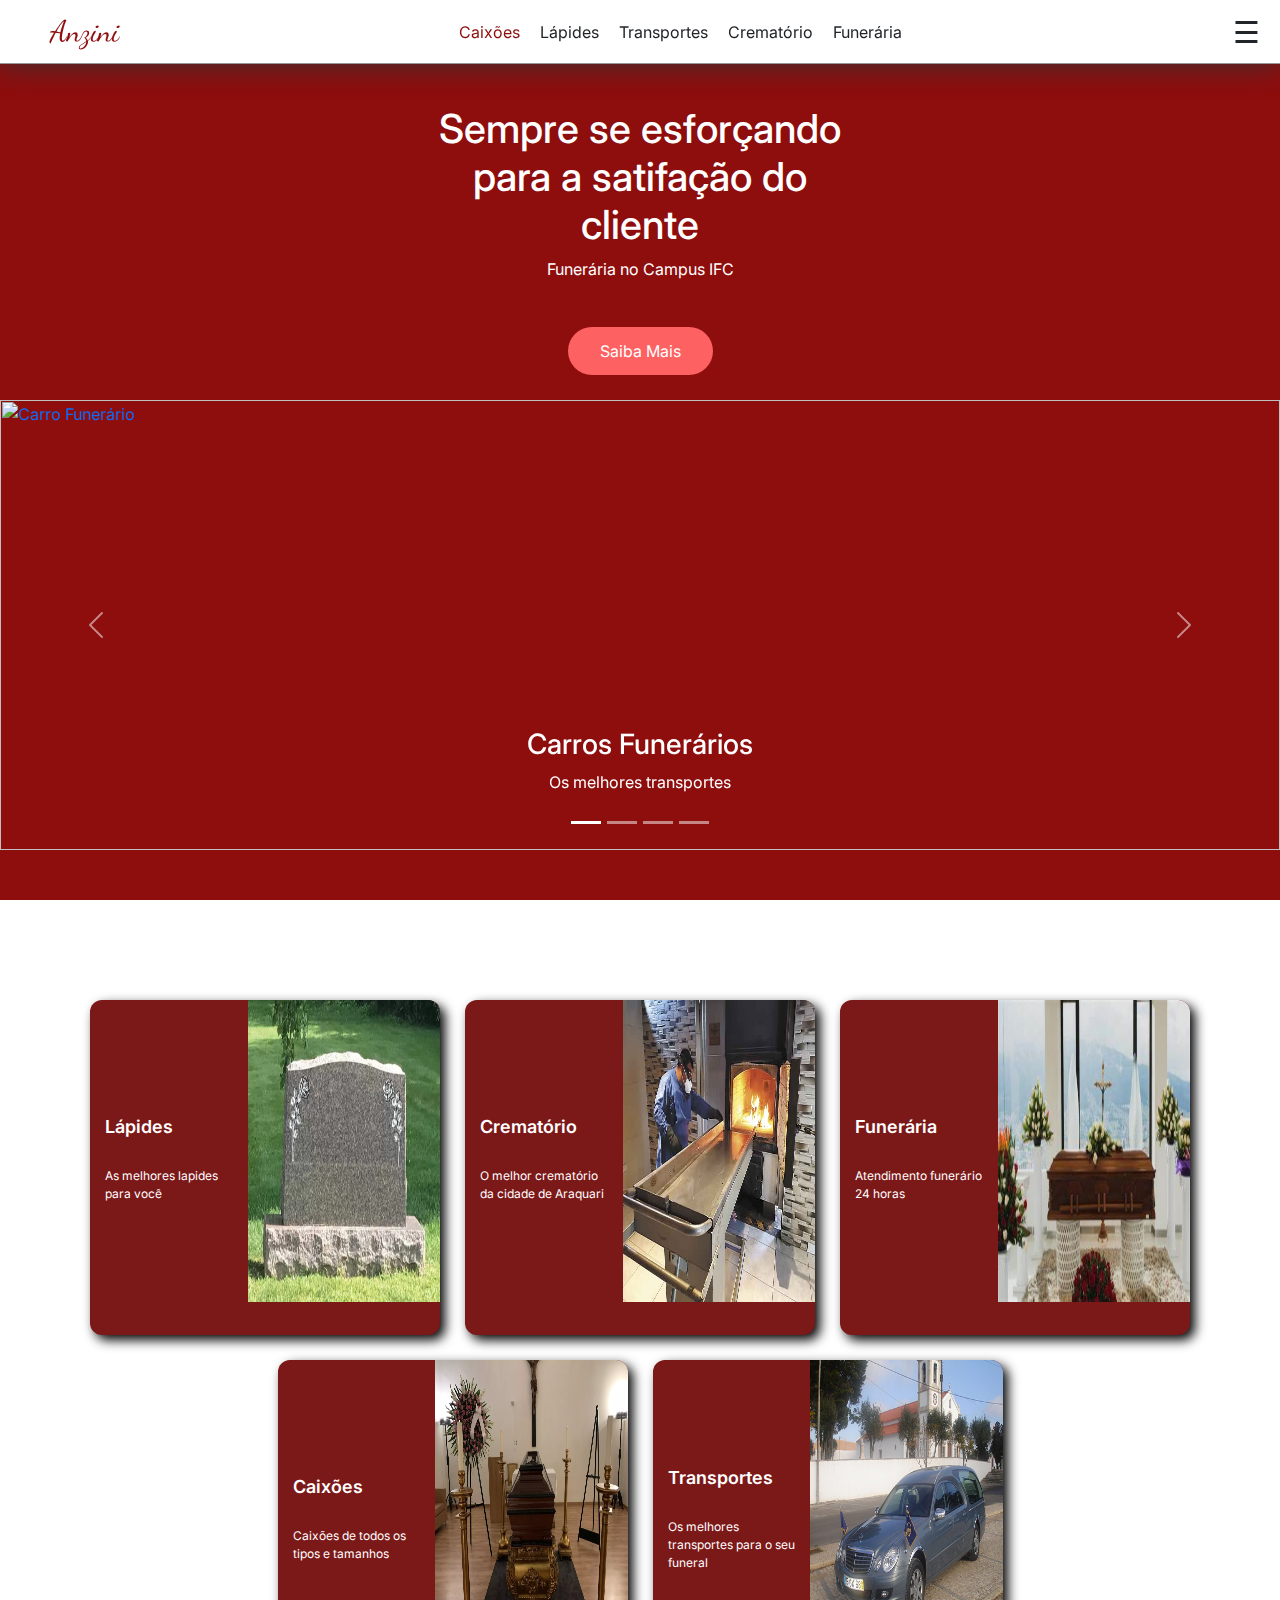
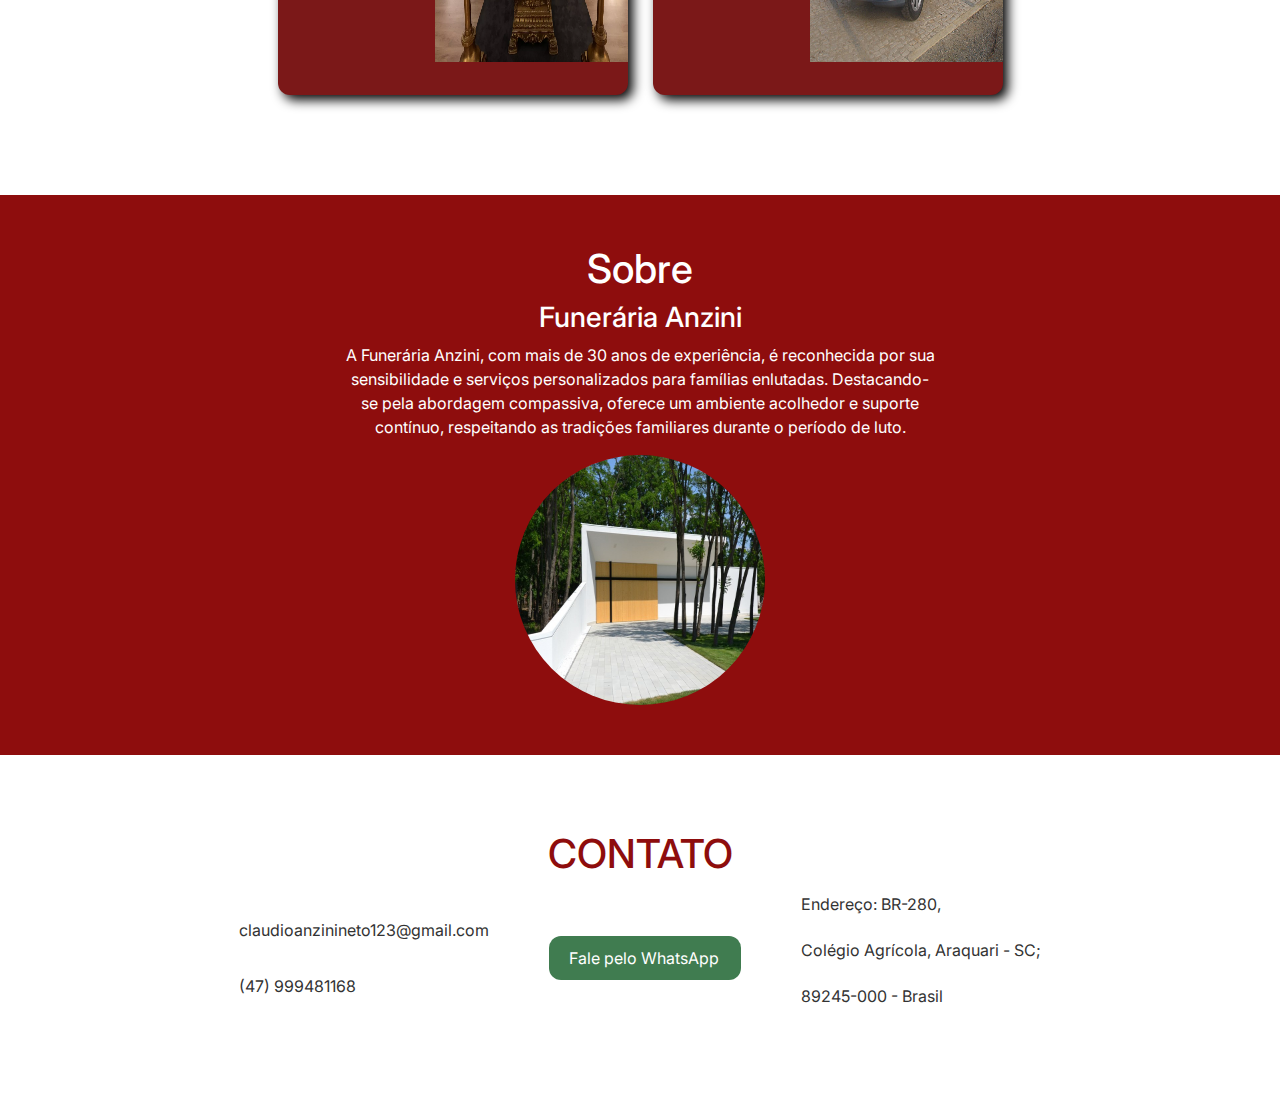
==== index.html @ 17d8efd2 "aaa" ====
<html lang="pt-br">

<head>
  <meta charset="UTF-8">
  <meta name="viewport" content="width=device-width, initial-scale=1.0">
  <title>Funerária Anzini</title>
  <link rel="stylesheet" href="style.css">
  <link href="https://cdn.jsdelivr.net/npm/bootstrap@5.3.2/dist/css/bootstrap.min.css" rel="stylesheet">
  <script src="https://cdn.jsdelivr.net/npm/bootstrap@5.3.2/dist/js/bootstrap.bundle.min.js"></script>
  <script src="script.js"></script>
</head>

<body>
  <header>
    <a id="site-titulo" href="index.html">Anzini</a>
    <ul id="menu-itens" style="text-decoration: none;">
      <li class="menu-item activate menu-item-activate sumir"><a href="index.html">Caixões</a></li>
      <li class="menu-item sumir"><a>Lápides</a></li>
      <li class="menu-item sumir"><a>Transportes</a></li>
      <li class="menu-item sumir"><a>Crematório</a></li>
      <li class="menu-item sumir"><a>Funerária</a></li>
      <li><a><span class="menu-item" id="menu-reponsivo" style="font-size:30px;cursor:pointer"
            onclick="openNav()">&#9776;</span></a></li>
    </ul>
  </header>
  <section class="section-cor">
    <h1>Sempre se esforçando para a satifação do cliente</h1>
    <p>Funerária no Campus IFC</p>
    <a href="saibamais.html" class="botao-primario" style="margin-top: 30px;">Saiba Mais</a>
  </section>



  <section id="demo" class="carousel slide" data-bs-ride="carousel">

    <div class="carousel-indicators">
      <button type="button" data-bs-target="#demo" data-bs-slide-to="0" class="active"></button>
      <button type="button" data-bs-target="#demo" data-bs-slide-to="1"></button>
      <button type="button" data-bs-target="#demo" data-bs-slide-to="2"></button>
      <button type="button" data-bs-target="#demo" data-bs-slide-to="3"></button>
    </div>

    <div class="carousel-inner">
      <a class="carousel-item active">
        <img style="height: 450px;width: 100%; object-fit: cover;" src="img/carro_funerario.jpg" alt="Carro Funerário">
        <div class="carousel-caption">
          <h3>Carros Funerários</h3>
          <p>Os melhores transportes</p>
        </div>
      </a>
      <a class="carousel-item">
        <img style="height: 450px;width: 100%; object-fit: cover;" src="img/Lapides.jpg" alt="Los Angeles">
        <div class="carousel-caption">
          <h3>Cerimônia</h3>
          <p>As melhores cerimônias de enterro</p>
        </div>
      </a>
      <a class="carousel-item">
        <img style="height: 450px;width: 100%; object-fit: cover;" src="img/flores.jpg" alt="Los Angeles">
        <div class="carousel-caption">
          <h3>Flores</h3>
          <p>O maior arsenal de flores</p>
        </div>
      </a>
      <a class="carousel-item">
        <img style="height: 450px;width: 100%; object-fit: cover;" src="img/caixoes.jpg" alt="Los Angeles">
        <div class="carousel-caption">
          <h3>Caixões</h3>
          <p>Caixões personalizados</p>
        </div>
      </a>
    </div>

    <button class="carousel-control-prev" type="button" data-bs-target="#demo" data-bs-slide="prev">
      <span class="carousel-control-prev-icon"></span>
    </button>
    <button class="carousel-control-next" type="button" data-bs-target="#demo" data-bs-slide="next">
      <span class="carousel-control-next-icon"></span>
    </button>
  </section>
  <section class="section-cor" style="height: 50px;">
  </section>
  <section class="section-itens" id="section-itens">
    <div class="flex-div">
      <a class="bloco">
        <div class="bloco-div-texto">
          <h3>Lápides</h3>
          <p>As melhores lapides para você</p>
        </div>
        <div class="bloco-div-img">
          <img src="img/lapide2.webp">
        </div>
      </a>
      <a class="bloco">
        <div class="bloco-div-texto">
          <h3>Crematório</h3>
          <p>O melhor crematório da cidade de Araquari</p>
        </div>
        <div class="bloco-div-img">
          <img src="img/crematorio.jpg">
        </div>
      </a>
      <a class="bloco">
        <div class="bloco-div-texto">
          <h3>Funerária</h3>
          <p>Atendimento funerário 24 horas</p>
        </div>
        <div class="bloco-div-img">
          <img src="img/funeraria2.jpg">
        </div>
      </a>
      <a class="bloco">
        <div class="bloco-div-texto">
          <h3>Caixões</h3>
          <p>Caixões de todos os tipos e tamanhos</p>
        </div>
        <div class="bloco-div-img">
          <img src="img/caixaooooooooo.webp">
        </div>
      </a>
      <a class="bloco">
        <div class="bloco-div-texto">
          <h3>Transportes</h3>
          <p>Os melhores transportes para o seu funeral</p>
        </div>
        <div class="bloco-div-img">
          <img src="img/carro1.jpg">
        </div>
      </a>
      </a>

    </div>
  </section>

  <section class="section-sobre">
    <h1>Sobre</h1>
    <h3>Funerária Anzini</h3>

    <p>A Funerária Anzini, com mais de 30 anos de experiência, é reconhecida por sua sensibilidade e serviços
      personalizados para famílias enlutadas. Destacando-se pela abordagem compassiva, oferece um ambiente acolhedor e
      suporte contínuo, respeitando as tradições familiares durante o período de luto.</p>
    <img src="img/funeraria.jpg" class="imagem">
  </section>
  <section class="section-final">
    <h1>CONTATO</h1>
    <div class="flex">
      <div class="flex2">
        <a href="mailto:claudioanzinineto123@gmail.com">claudioanzinineto123@gmail.com</a>
        <a href="tel:+5547999481168">(47) 999481168</a>
      </div>
      <div class="botoes-meio">
        <a class="botao-verde" href="whatsapp">Fale pelo WhatsApp</a>


      </div>
      <div class="flex2">
        <p>Endereço: BR-280,</p>
        <p>Colégio Agrícola, Araquari - SC;</p>
        <p>89245-000 - Brasil</p>
      </div>

    </div>

  </section>

</body>

</html>
---- style.css ----
@import url('https://fonts.googleapis.com/css2?family=Dancing+Script:wght@400;700&family=Roboto&display=swap');
@import url('https://fonts.googleapis.com/css2?family=Inter&display=swap');


*{
    font-family: 'Inter', sans-serif;
}
body {
    margin: 0;
    padding: 0;
    background-color: #8E0D0D !important;
}
header{
    height: 64px;
    width: 100%;
    display: flex;
    border-bottom: 1px solid rgb(151, 151, 151);
    align-items: center;
    background-color: white;
    justify-content: center;
    position: fixed;
    z-index: 1;
    box-shadow: #333333 0px 0px 30px;
}
#site-titulo{
    font-family: 'Dancing Script', cursive;
    font-size: 30px;
    color: #8E0D0D;
    margin-left: 50px;
    text-decoration: none !important;
    position: fixed;
    left: 0;
    animation: animacao;
    animation-duration: 3s;
    animation-iteration-count: infinite; 
}
.menu-item a {
    color:black;
    text-decoration: none;
}
.menu-item a:hover {
    text-decoration: underline !important;
    cursor: pointer;
}
.menu-item a:active{
    color: #8E0D0D !important;
    text-decoration: none !important;
}
.menu-item-activate a{
    color: #8E0D0D !important;
    text-decoration: none !important;
}

#menu-itens{
    list-style-type: none;
    display: flex;
    margin: 0;
    padding-left: 100px;
    text-decoration: none;
}
.menu-item{
    padding-right: 20px;
}
.section-cor{
    height: 400px;
    display: flex;
    flex-direction: column;
    justify-content: center;
    align-items: center;
}
.section-cor h1{
    margin-top: 80px;
    max-width: 450px;
}

.section-cor > *{
    color: white !important;   
    width: 50%;
    text-align: center;
}
.botao-primario{
    text-decoration: none !important;
    background-color: #FE6161;
    border-radius: 32px;
    padding: 12px 32px;
    width:auto;
}
.section-itens{
    padding: 100px 0px;
    background-color: white;
    display: flex;
    align-items: center;
}
.bloco-div-img-texto{
    display: flex;
    height: 85%;
}
.bloco{
    height: 335px;
    width: 350px;
    background-color: #7B1818;
    color: white;
    border-radius: 12px;
    box-shadow: 5px 5px 12px black;
    text-decoration: none;
    display: flex;
    cursor: pointer;
}
.flex-div{
    display: flex;
    gap: 25px;
    justify-content: center;
    flex-wrap: wrap;
    margin: auto;
    max-width: 1100px;
}

.bloco-div-texto{
    width: 45%;
    height: 100%;
    padding: 15px;
    color: white;
    display: flex;
    flex-direction: column;
    justify-content: center;
}

.bloco-div-texto h3{
    font-weight: 600;
    font-size: 18px;
    margin-bottom: 30px;
}

.bloco-div-texto p {
    font-size: 12px; 
}

.bloco-div-img{
    width: 55%;
    height: 100%;
}
.bloco-div-img img{
    height: 90%;
    width: 100%;
    border-top-right-radius: 12px;
}
.section-final{
    color:#8E0D0D;
    background-color: white;
    display: flex;
    justify-content: center;
    padding: 75px;
    flex-direction: column;
    align-items: center;
}
.section-cor h3{
    margin-bottom: 50px;
}
.flex{
    display: flex;
}
.flex2{
    display: flex;
    flex-direction: column;
    margin: 0 10px;
    justify-content: space-evenly;
}
.imagem{
    height: 250px !important;
    width: 250px !important;
    border-radius: 50% !important;
}
.section-sobre{
    display: flex;
    flex-direction: column;
    justify-content: center;
    align-items: center;
    margin: 50px;
}
.section-sobre > *{
    color: white !important;   
    width: 50%;
    text-align: center;
}
.botao-verde{
    padding: 10px 20px;
    background-color: #407C50;
    color: white;
    border-radius: 12px;
    text-decoration: none;
    margin: 25px;
    width: 192px !important;
}
.botoes-meio{
    margin: 25px;
    display: flex;

}
.flex2 a {
    text-decoration: none;
    color: #333333;
}
.flex2 p {
    text-decoration: none;
    color: #333333;
}
.flex2 a:hover{
    text-decoration: underline;
}
.botao-redesocial{
    height: 50px;
    width: 50px;
    background-color: black;
}
.carousel-item{
    cursor: pointer;
}
@keyframes animacao {
    0% {
        transform:scale(1);
    }
    50% {
        transform:scale(1.5);
    }
    100%{
        transform: scale(1);
    }
  }
.botao-adicionar{
    text-decoration: none !important;
    background-color: #FE6161;
    border-radius: 12px;
    padding: 5px 20px;
    width:auto;
    margin-left: 20%;
}
#menu-reponsivo{
    position: fixed;
    right: 0px;
    margin-left: 52%;
    padding-left: 10px;
    font-size: 30px; 
    cursor: pointer;
    text-decoration: none;
    margin-top: -10px;
}
@media screen and (max-width: 700px){
    .sumir{
        display: none;
    }
    #menu-reponsivo{
        margin-top: -22px;
    }
}
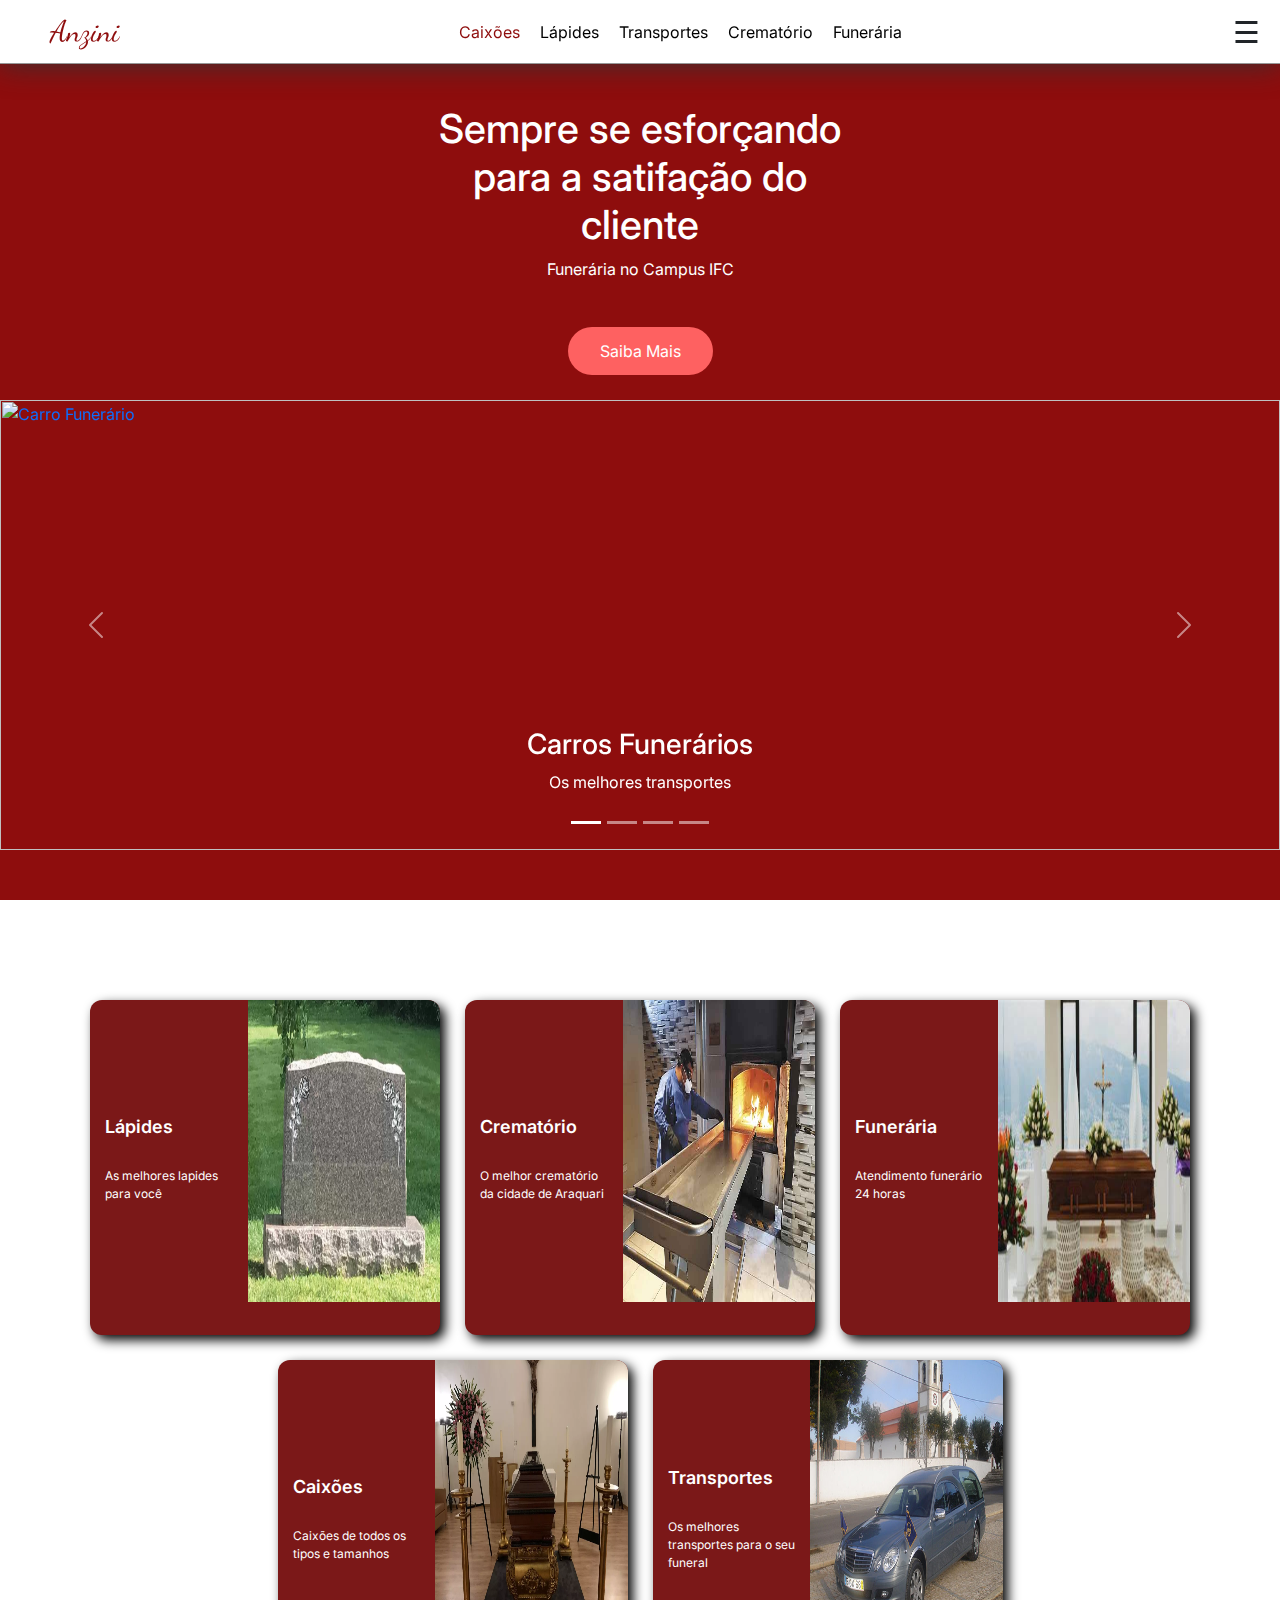
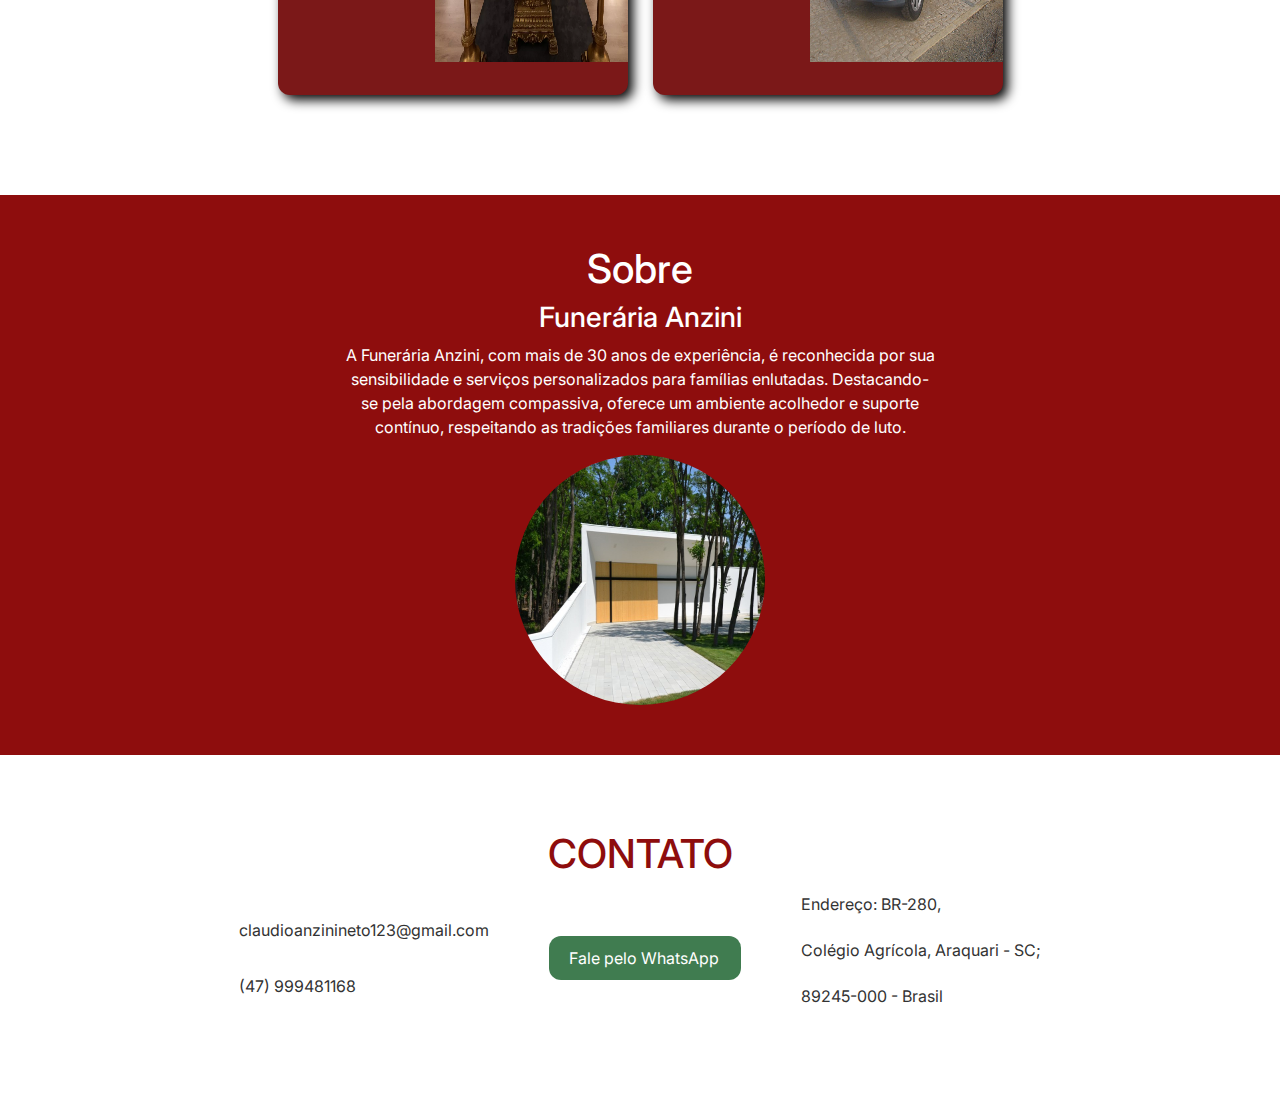
==== commit 5b333105: "Merge branch 'master' of https://github.com/ClaudioAnzini/topicos" ====
--- a/index.html
+++ b/index.html
@@ -14,11 +14,11 @@
   <header>
     <a id="site-titulo" href="index.html">Anzini</a>
     <ul id="menu-itens" style="text-decoration: none;">
-      <li class="menu-item activate menu-item-activate sumir"><a href="index.html">Caixões</a></li>
-      <li class="menu-item sumir"><a>Lápides</a></li>
-      <li class="menu-item sumir"><a>Transportes</a></li>
-      <li class="menu-item sumir"><a>Crematório</a></li>
-      <li class="menu-item sumir"><a>Funerária</a></li>
+      <li class="menu-item activate menu-item-activate sumir"><a href="caixoes.html">Caixões</a></li>
+      <li class="menu-item sumir"><a href="lapides.html">Lápides</a></li>
+      <li class="menu-item sumir"><a href="transportes.html">Transportes</a></li>
+      <li class="menu-item sumir"><a href="crematorio.html">Crematório</a></li>
+      <li class="menu-item sumir"><a href="#section-sobre">Funerária</a></li> 
       <li><a><span class="menu-item" id="menu-reponsivo" style="font-size:30px;cursor:pointer"
             onclick="openNav()">&#9776;</span></a></li>
     </ul>
@@ -26,7 +26,7 @@
   <section class="section-cor">
     <h1>Sempre se esforçando para a satifação do cliente</h1>
     <p>Funerária no Campus IFC</p>
-    <a href="saibamais.html" class="botao-primario" style="margin-top: 30px;">Saiba Mais</a>
+    <a href="#section-sobre" class="botao-primario" style="margin-top: 30px;">Saiba Mais</a>
   </section>
 
 
@@ -132,7 +132,7 @@
     </div>
   </section>
 
-  <section class="section-sobre">
+  <section class="section-sobre" id="section-sobre">
     <h1>Sobre</h1>
     <h3>Funerária Anzini</h3>
 
--- a/style.css
+++ b/style.css
@@ -251,4 +251,23 @@
     #menu-reponsivo{
         margin-top: -22px;
     }
+}
+.seis_blocos{
+    height: 400px;
+    width: 450px;
+    background-color: #7B1818;
+    color: white;
+    border-radius: 10px;
+    box-shadow: 5px 5px 12px black;
+    text-decoration: none;
+    display: flex;
+    cursor: pointer;
+}
+.section-blocos_seis{
+    display: flex;
+    gap: 20px;
+    justify-content: center;
+    flex-wrap: wrap;
+    margin: auto;
+    max-width: 1500px;
 }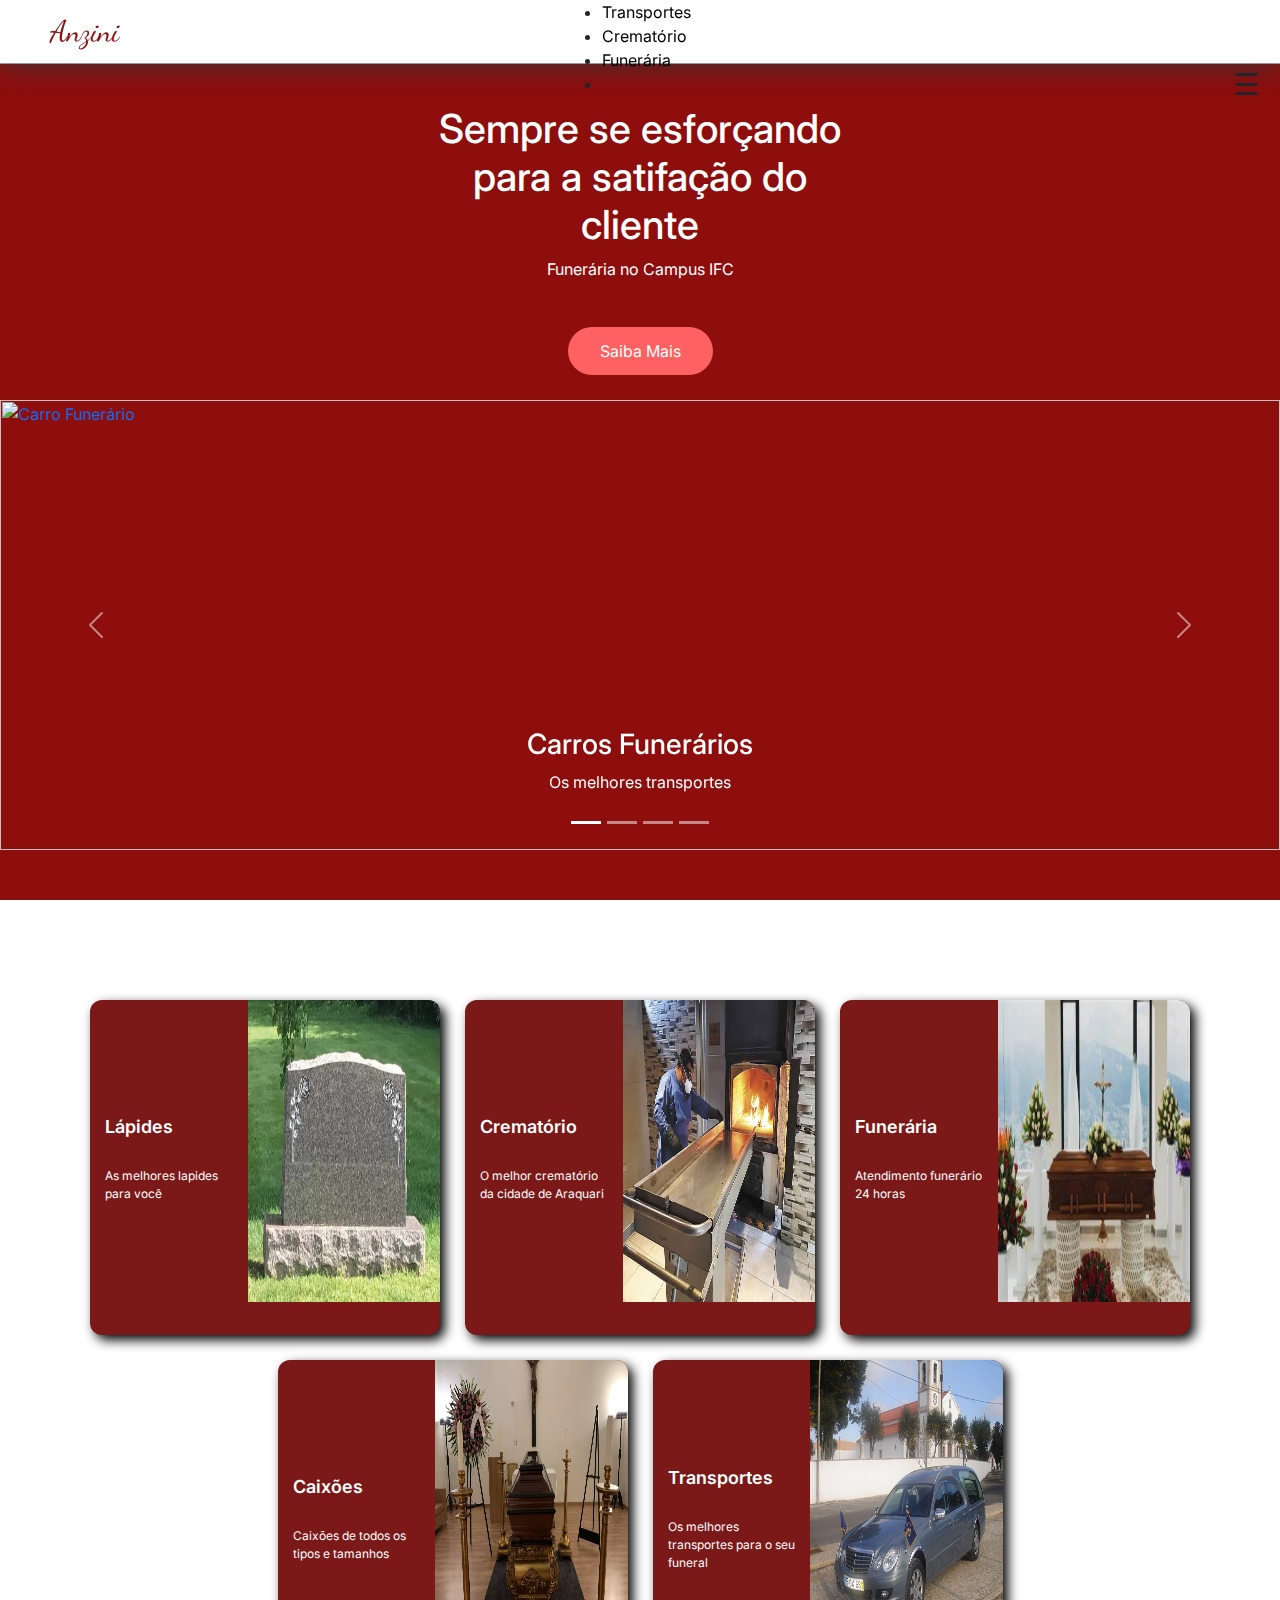
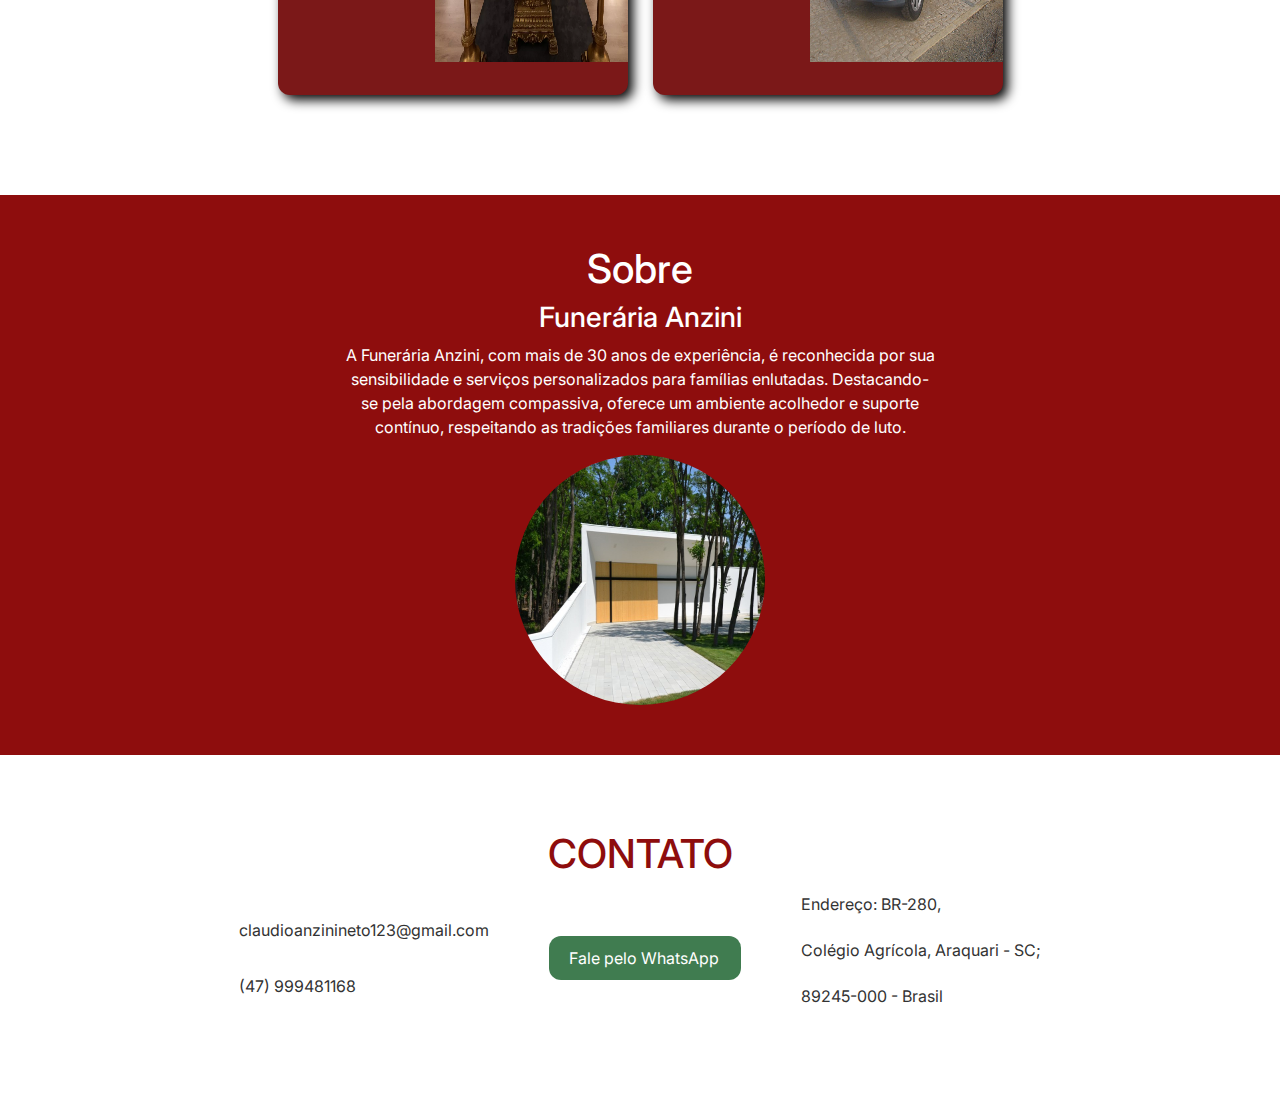
==== commit 3797dabb: "lololol" ====
--- a/index.html
+++ b/index.html
@@ -13,12 +13,12 @@
 <body>
   <header>
     <a id="site-titulo" href="index.html">Anzini</a>
-    <ul id="menu-itens" style="text-decoration: none;">
-      <li class="menu-item activate menu-item-activate sumir"><a href="caixoes.html">Caixões</a></li>
-      <li class="menu-item sumir"><a href="lapides.html">Lápides</a></li>
-      <li class="menu-item sumir"><a href="transportes.html">Transportes</a></li>
-      <li class="menu-item sumir"><a href="crematorio.html">Crematório</a></li>
-      <li class="menu-item sumir"><a href="#section-sobre">Funerária</a></li> 
+    <ul id="menu-itens sumir" style="text-decoration: none;">
+      <li class="menu-item activate menu-item-activate"><a href="caixoes.html">Caixões</a></li>
+      <li class="menu-item"><a href="lapides.html">Lápides</a></li>
+      <li class="menu-item"><a href="transportes.html">Transportes</a></li>
+      <li class="menu-item"><a href="crematorio.html">Crematório</a></li>
+      <li class="menu-item"><a href="#section-sobre">Funerária</a></li>
       <li><a><span class="menu-item" id="menu-reponsivo" style="font-size:30px;cursor:pointer"
             onclick="openNav()">&#9776;</span></a></li>
     </ul>
@@ -150,15 +150,12 @@
       </div>
       <div class="botoes-meio">
         <a class="botao-verde" href="whatsapp">Fale pelo WhatsApp</a>
-
-
       </div>
       <div class="flex2">
         <p>Endereço: BR-280,</p>
         <p>Colégio Agrícola, Araquari - SC;</p>
         <p>89245-000 - Brasil</p>
       </div>
-
     </div>
 
   </section>
--- a/style.css
+++ b/style.css
@@ -262,6 +262,9 @@
     text-decoration: none;
     display: flex;
     cursor: pointer;
+    align-items: center;
+    justify-content: center;
+    flex-direction: column;
 }
 .section-blocos_seis{
     display: flex;
@@ -270,4 +273,10 @@
     flex-wrap: wrap;
     margin: auto;
     max-width: 1500px;
+    
+}
+.seis_blocos > img{
+    width: 55%;
+    height: 50%;
+    border-radius: 10px;
 }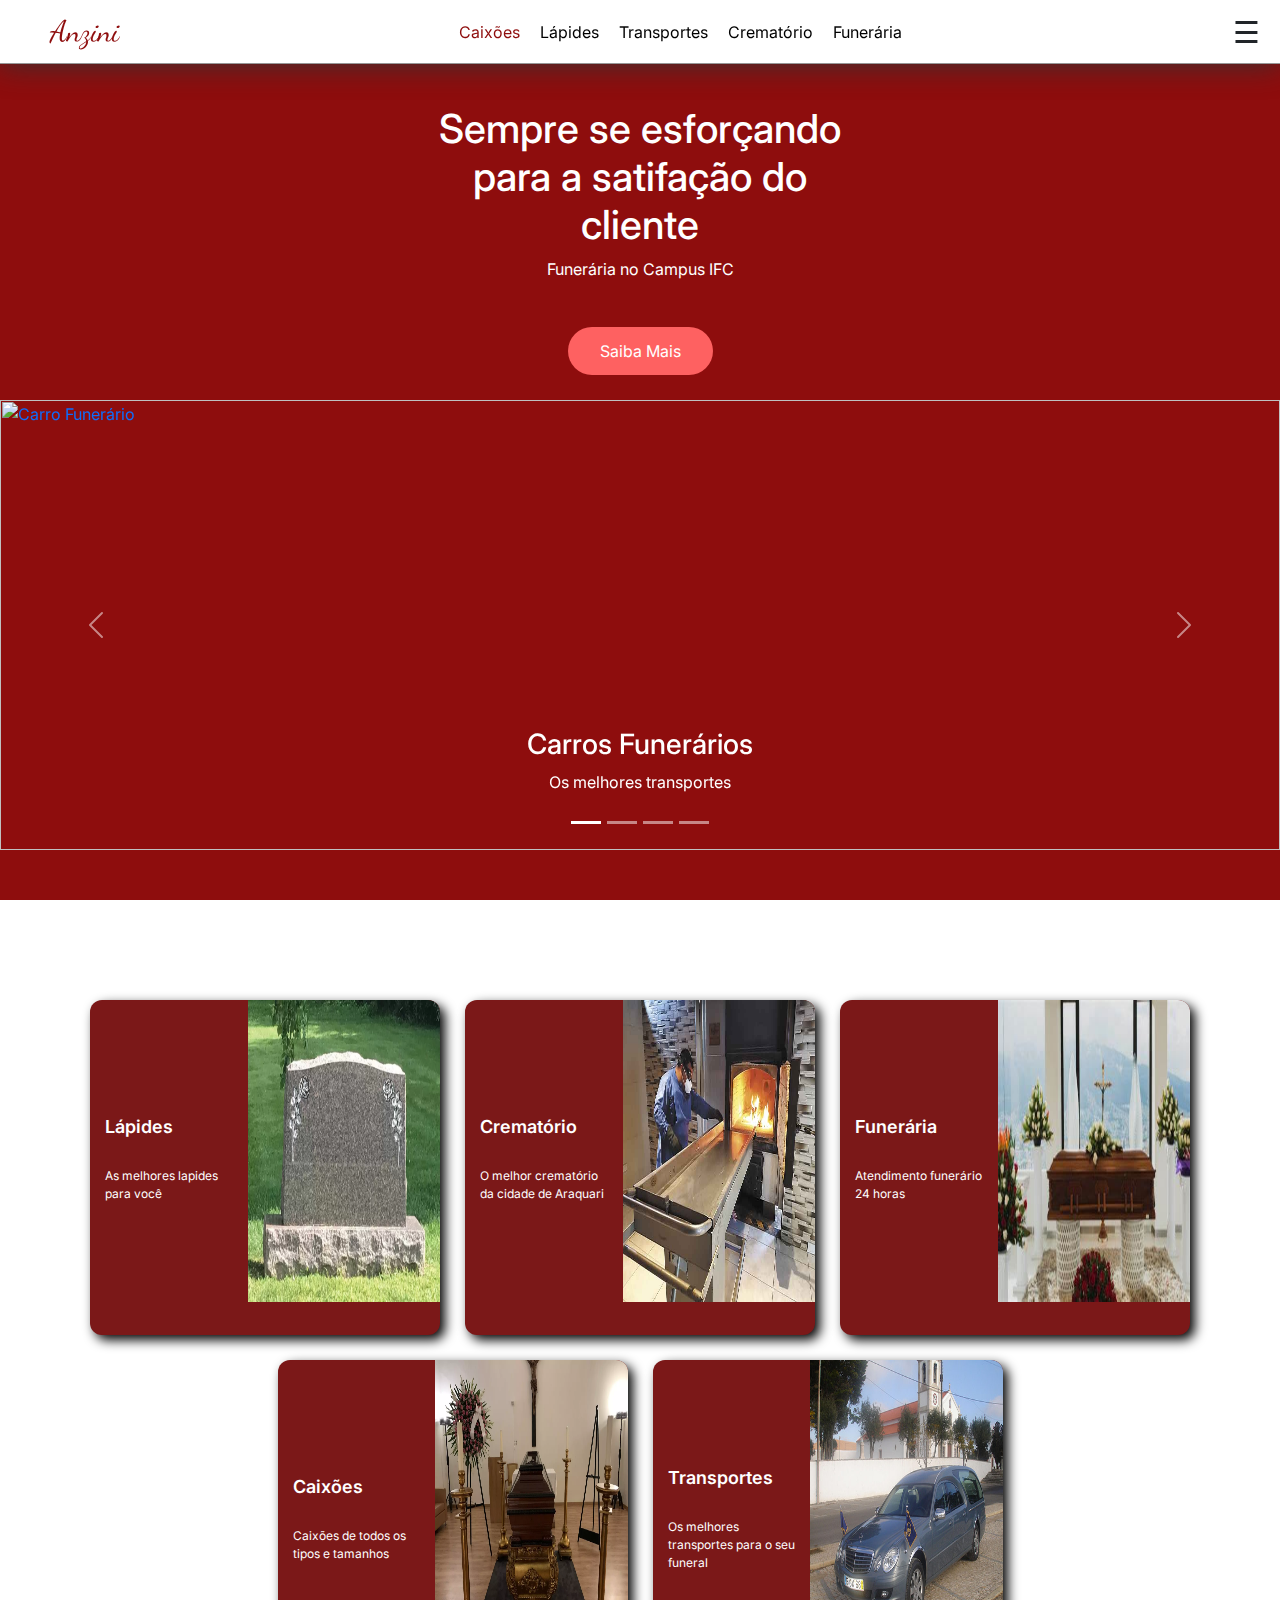
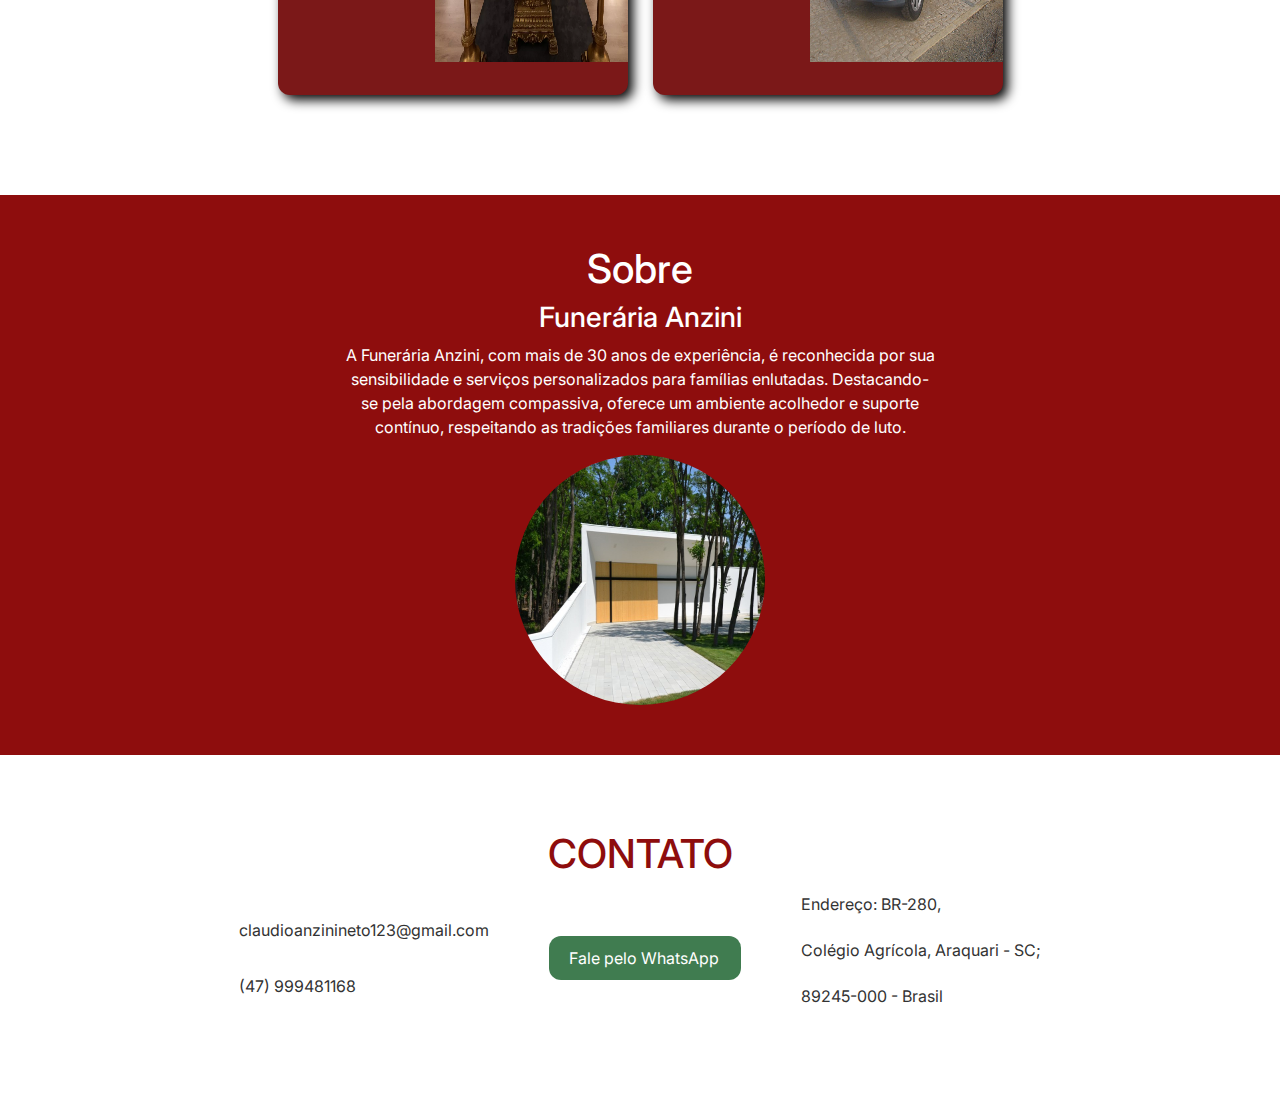
==== commit b1cd9e63: "lololo" ====
--- a/index.html
+++ b/index.html
@@ -13,7 +13,7 @@
 <body>
   <header>
     <a id="site-titulo" href="index.html">Anzini</a>
-    <ul id="menu-itens sumir" style="text-decoration: none;">
+    <ul id="menu-itens" class style="text-decoration: none;">
       <li class="menu-item activate menu-item-activate"><a href="caixoes.html">Caixões</a></li>
       <li class="menu-item"><a href="lapides.html">Lápides</a></li>
       <li class="menu-item"><a href="transportes.html">Transportes</a></li>
